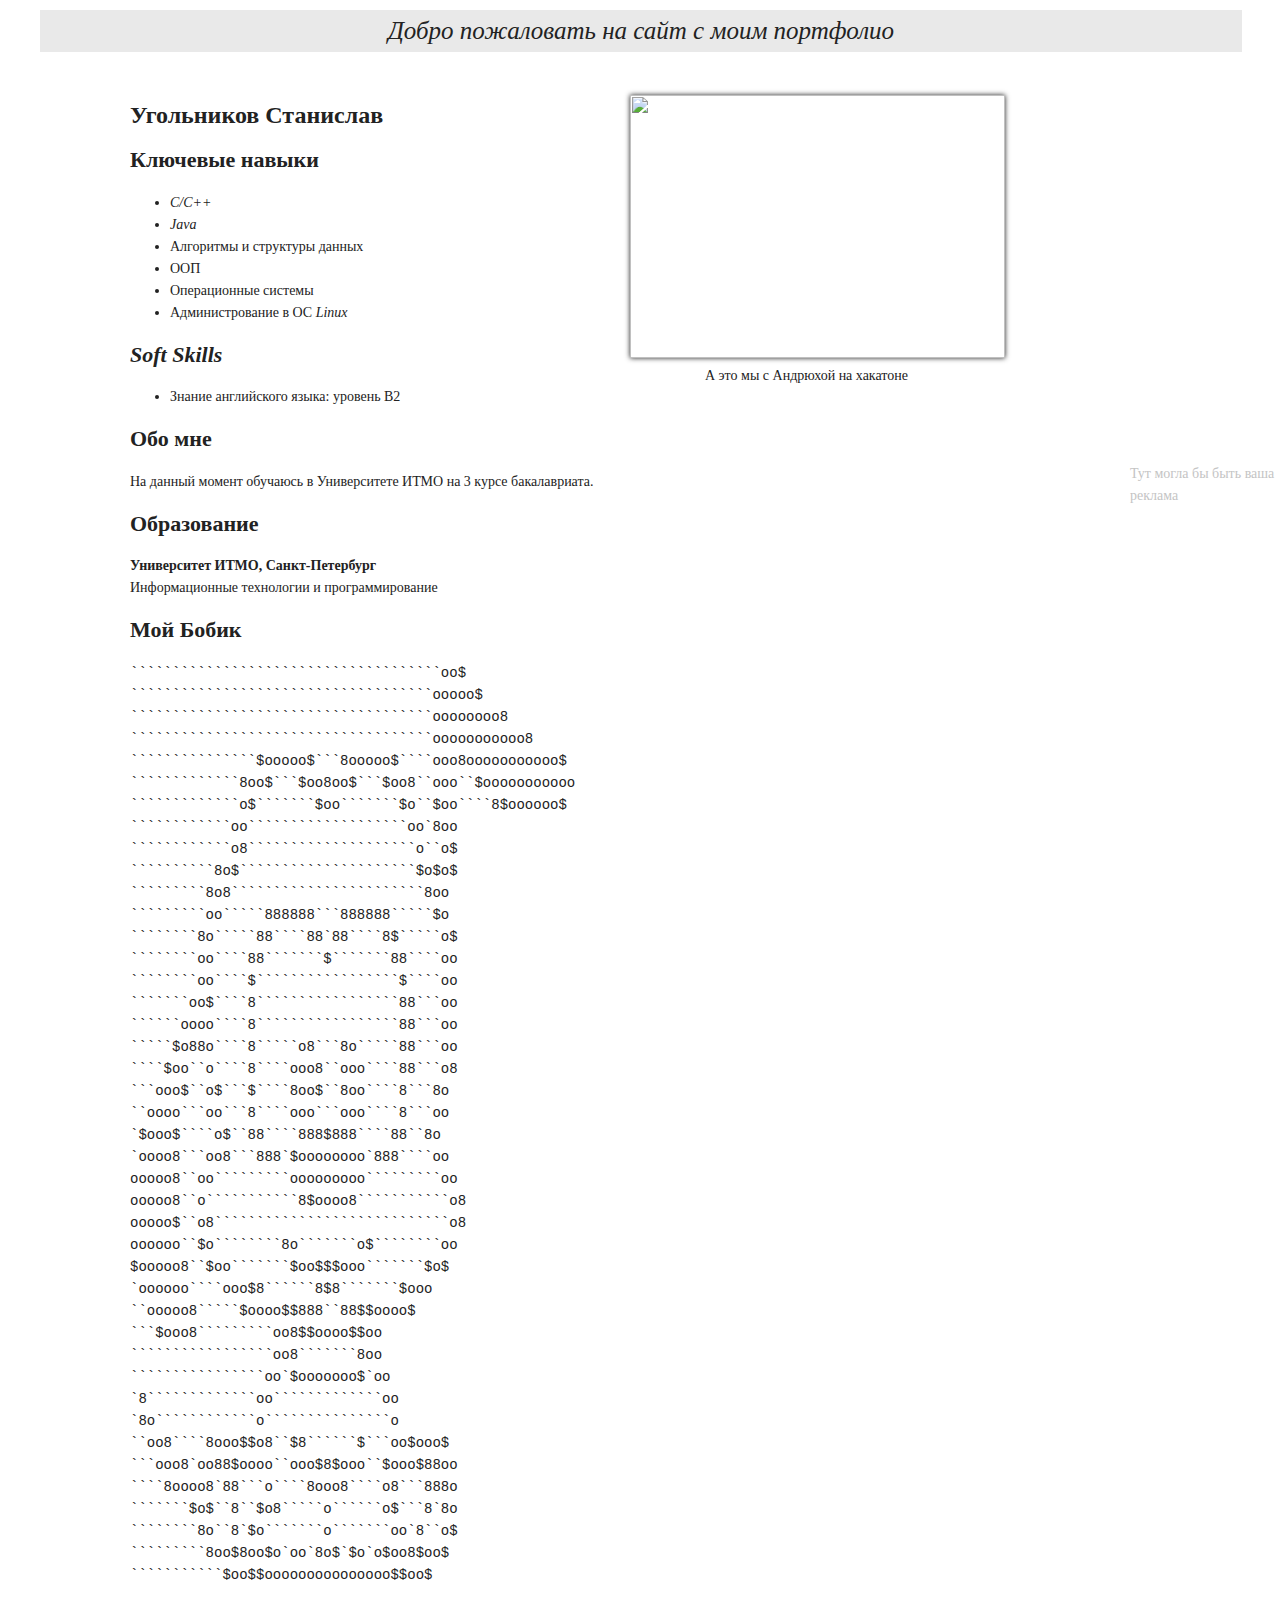
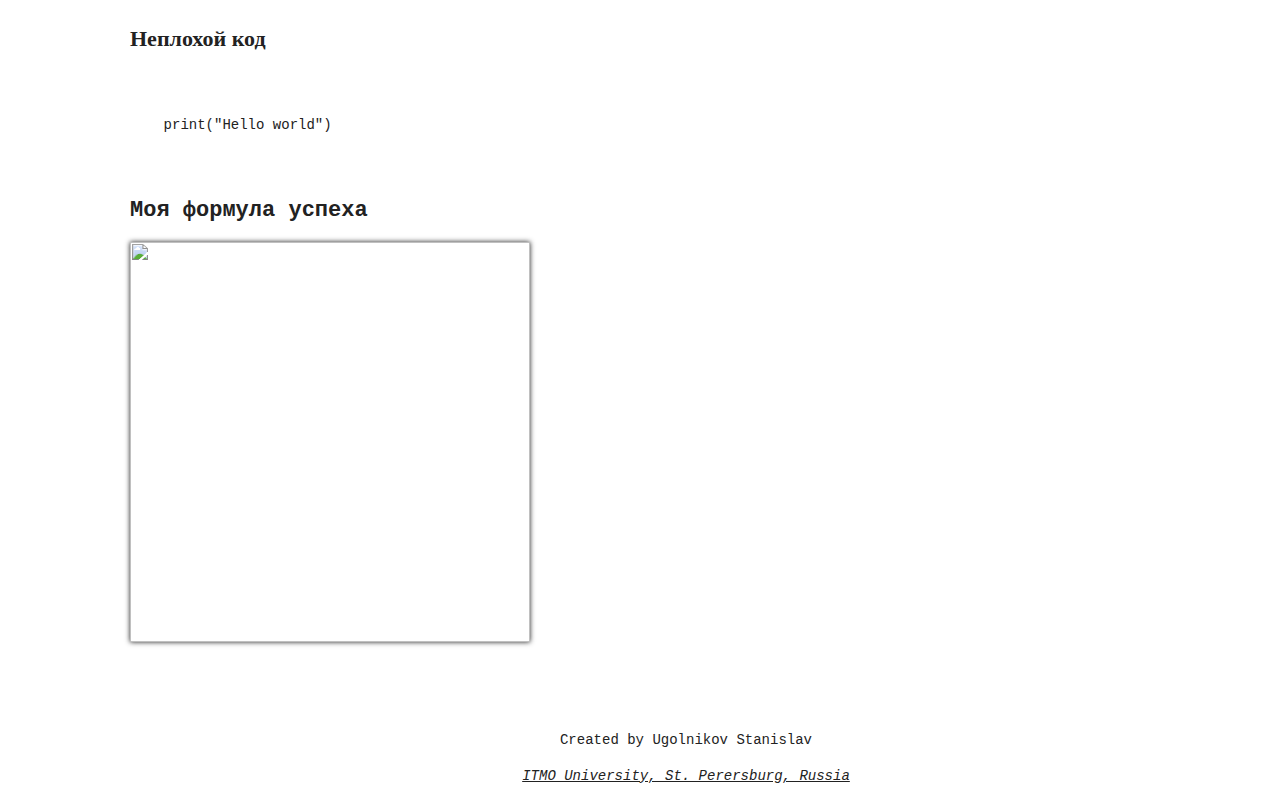
==== index.html @ 5b757eb5 "add text underlinu" ====
<!DOCTYPE html>

<html lang="ru">

<head>
  <meta charset="UTF-8">
  <title>Угольников Станислав</title>
  <link rel="stylesheet" href="./css/outline.css">
</head>

<body>
  <header>
    <i>Добро пожаловать на сайт с моим портфолио</i>
  </header>


  <h1>Угольников Станислав</h1>
  <img class="hackathon_img" src="./img/hackathon.jpg">
  <p>А это мы с Андрюхой на хакатоне</p>
  <h2>Ключевые навыки</h2>
  <ul>
    <li><i>C/C++</i></li>
    <li><i>Java</i></li>
    <li>Алгоритмы и структуры данных</li>
    <li>ООП</li>
    <li>Операционные системы</li>
    <li>Администрование в ОС <i>Linux</i></li>
  </ul>


  <h2><i>Soft Skills</i></h2>
  <ul>
    <li> Знание английского языка: уровень B2</li>
  </ul>

  <h2>Обо мне</h2>
  <p>На данный момент обучаюсь в Университете ИТМО на 3 курсе бакалавриата.</p>

  <h2>Образование</h2>
  <p><b>Университет ИТМО, Санкт-Петербург</b>
    <br>Информационные технологии и программирование
  </p>

  <aside>
    Тут могла бы быть ваша реклама
  </aside>

  <h2>Мой Бобик</h2>
  <pre>
`````````````````````````````````````oo$
````````````````````````````````````ooooo$
````````````````````````````````````oooooooo8
````````````````````````````````````ooooooooooo8
```````````````$ooooo$```8ooooo$````ooo8ooooooooooo$
`````````````8oo$```$oo8oo$```$oo8``ooo``$ooooooooooo
`````````````o$```````$oo```````$o``$oo````8$oooooo$
````````````oo```````````````````oo`8oo
````````````o8````````````````````o``o$
``````````8o$`````````````````````$o$o$
`````````8o8```````````````````````8oo
`````````oo`````888888```888888`````$o
````````8o`````88````88`88````8$`````o$
````````oo````88```````$```````88````oo
````````oo````$`````````````````$````oo
```````oo$````8`````````````````88```oo
``````oooo````8`````````````````88```oo
`````$o88o````8`````o8```8o`````88```oo
````$oo``o````8````ooo8``ooo````88```o8
```ooo$``o$```$````8oo$``8oo````8```8o
``oooo```oo```8````ooo```ooo````8```oo
`$ooo$````o$``88````888$888````88``8o
`oooo8```oo8```888`$oooooooo`888````oo
ooooo8``oo`````````ooooooooo`````````oo
ooooo8``o```````````8$oooo8```````````o8
ooooo$``o8````````````````````````````o8
oooooo``$o````````8o```````o$````````oo
$ooooo8``$oo```````$oo$$$ooo```````$o$
`oooooo````ooo$8``````8$8```````$ooo
``ooooo8`````$oooo$$888``88$$oooo$
```$ooo8`````````oo8$$oooo$$oo
`````````````````oo8```````8oo
````````````````oo`$ooooooo$`oo
`8`````````````oo`````````````oo
`8o````````````o```````````````o
``oo8````8ooo$$o8``$8``````$```oo$ooo$
```ooo8`oo88$oooo``ooo$8$ooo``$ooo$88oo
````8oooo8`88```o````8ooo8````o8```888o
```````$o$``8``$o8`````o``````o$```8`8o
````````8o``8`$o```````o```````oo`8``o$
`````````8oo$8oo$o`oo`8o$`$o`o$oo8$oo$
```````````$oo$$ooooooooooooooo$$oo$
      </pre>

  <h2>Неплохой код</h2>
  <pre><code lang="python">
        <code>
    print("Hello world")
        </code>
      </pre>

  <h2>Моя формула успеха</h2>
  <img class="success_formula_img" src="./img/success.jpeg">

  <footer>
    <p>Created by Ugolnikov Stanislav</p>
    <address>ITMO University, St. Perersburg, Russia</address>
  </footer>
</body>

</html>
---- css/outline.css ----
header {
    background-color: #e9e9e9;
    padding: 10px;    
    text-align: center;
    margin-top: 10px;
    margin-bottom: 50px;
    font-size: 25px;
    margin-left: -90px;
}

body {
    padding: 0 30px;
    margin-left: 100px;
    font-size: 14px;
    line-height: 22px;
    font-family: "Georgia", serif;
    color: #222222;
}

h1 {
    font-size: 24px;
    line-height: normal;
}

h2 {
    font-size: 22px;
    line-height: normal;
}

h3 {
    font-size: 17px;
    line-height: normal;
}

aside {
    margin-top: -150px;
    margin-left: 1000px;
    color: #c4c4c4;
    position: absolute;
}

.hackathon_img {
    width: 375px;
    height: 263px;
    margin-top: -50px;
    margin-left: 500px;
    position: absolute;
    box-shadow: 0 0 5px;
}

.hackathon_img + p {
    margin-top: 220px;
    margin-left: 575px;
    position: absolute;
}

.success_formula_img {
    width: 400px;
    height: 400px;
    box-shadow: 0 0 5px;
}

footer {
    margin-top: 80px;
    text-align: center;
}

address {
    text-decoration: underline
}
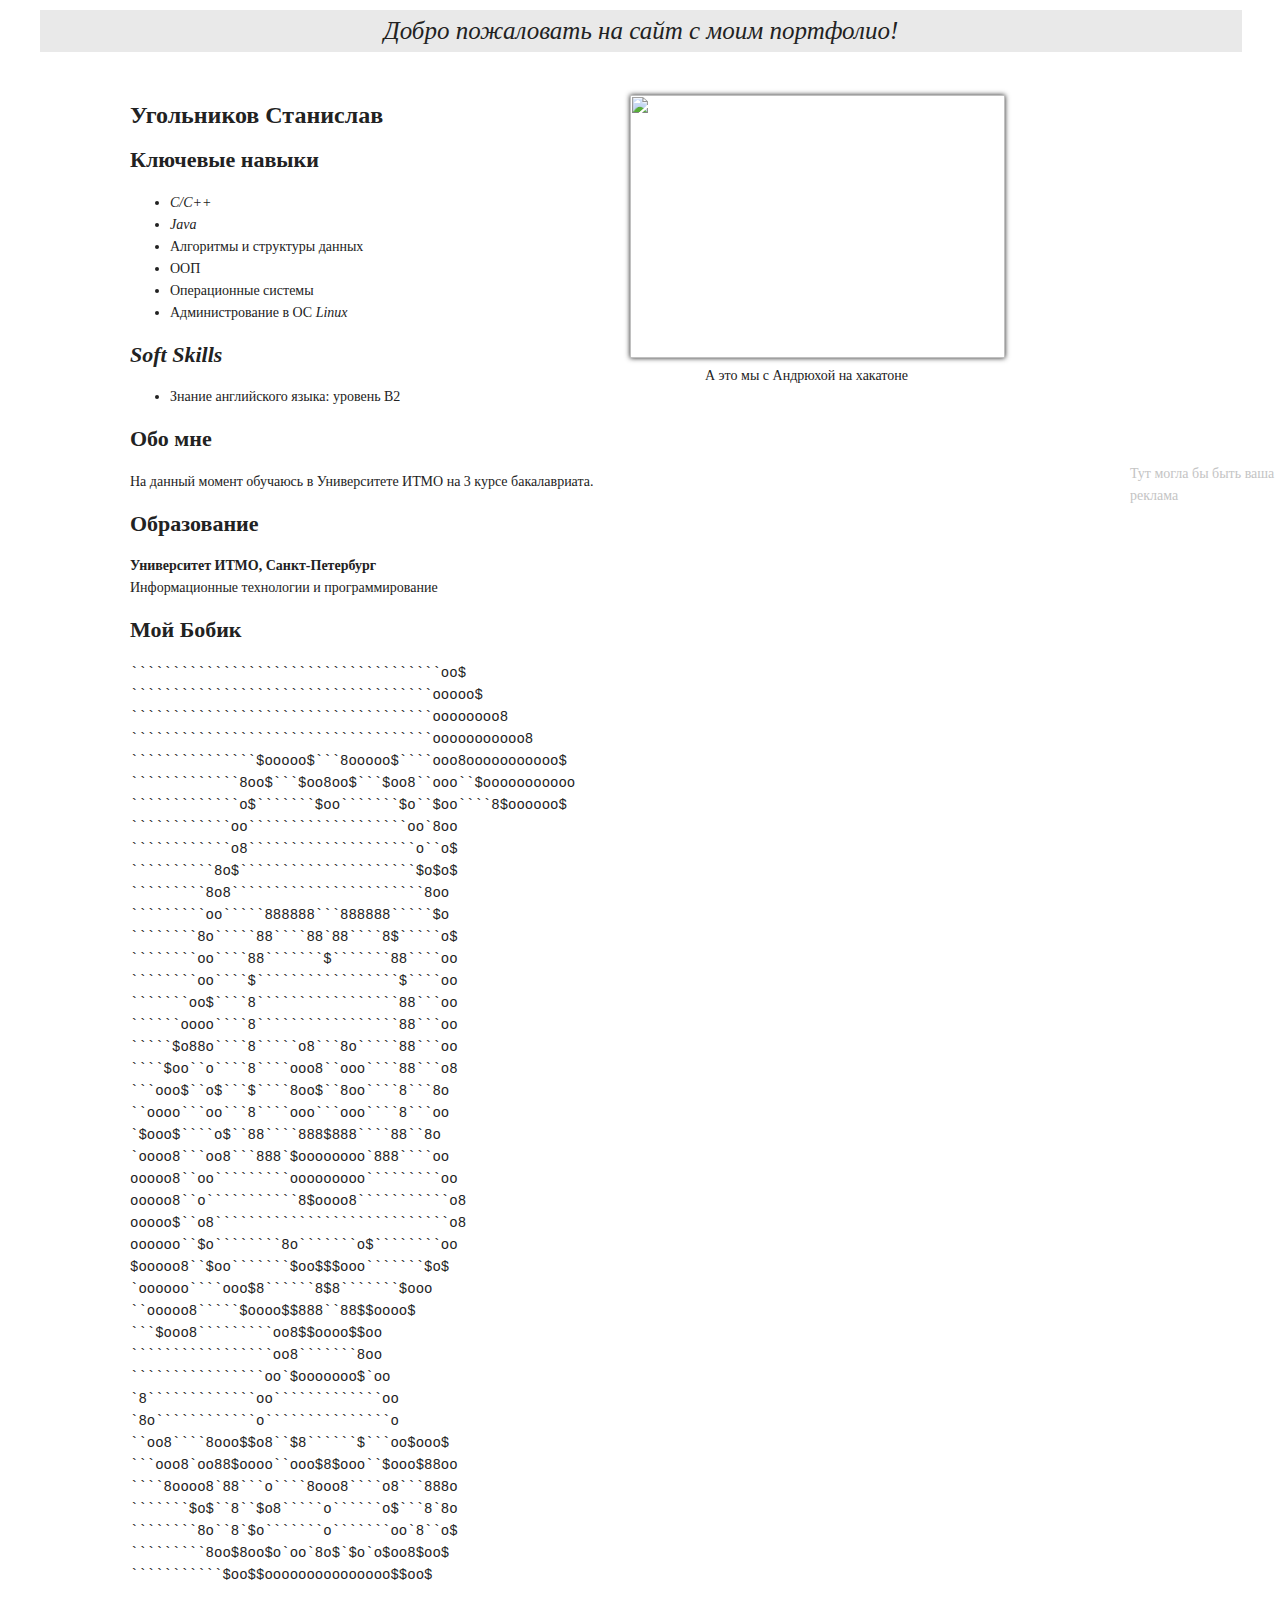
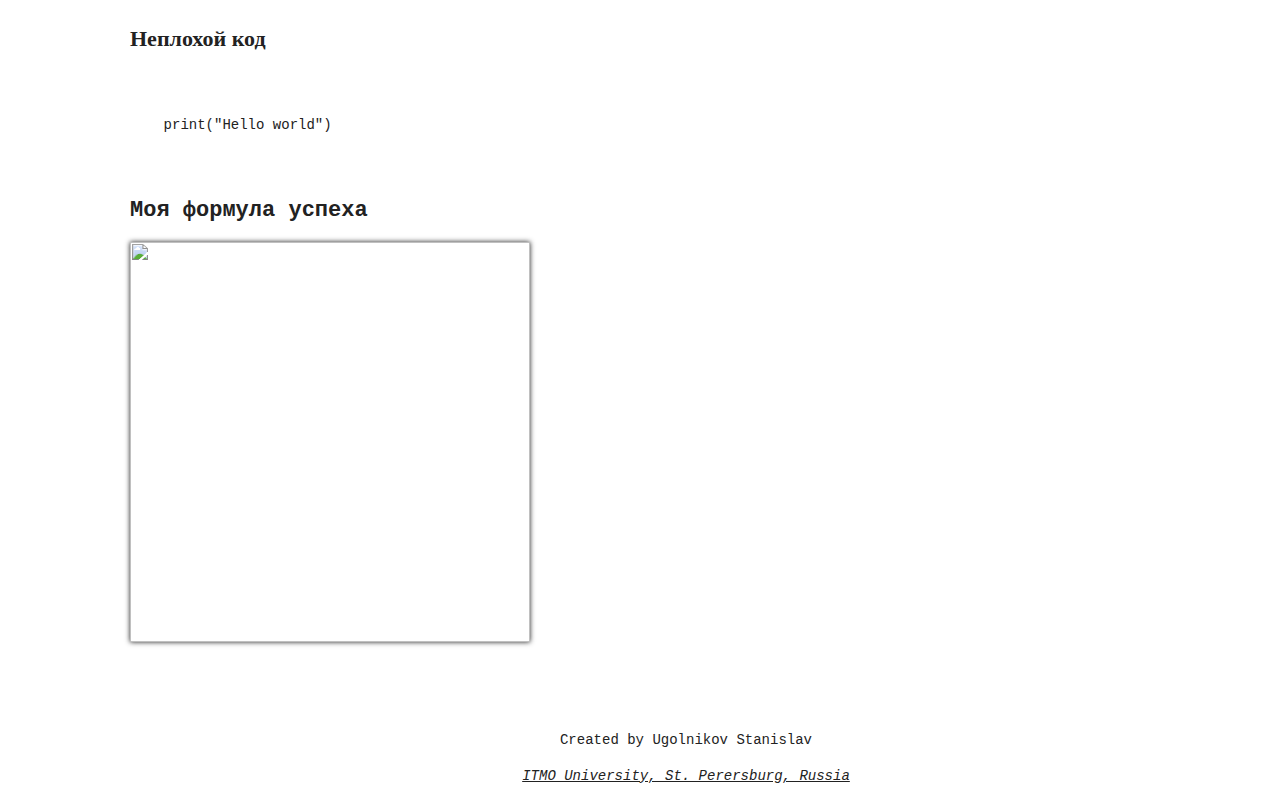
==== commit a8481757: "refactoring" ====
--- a/index.html
+++ b/index.html
@@ -10,7 +10,7 @@
 
 <body>
   <header>
-    <i>Добро пожаловать на сайт с моим портфолио</i>
+    <i>Добро пожаловать на сайт с моим портфолио!</i>
   </header>
 
 
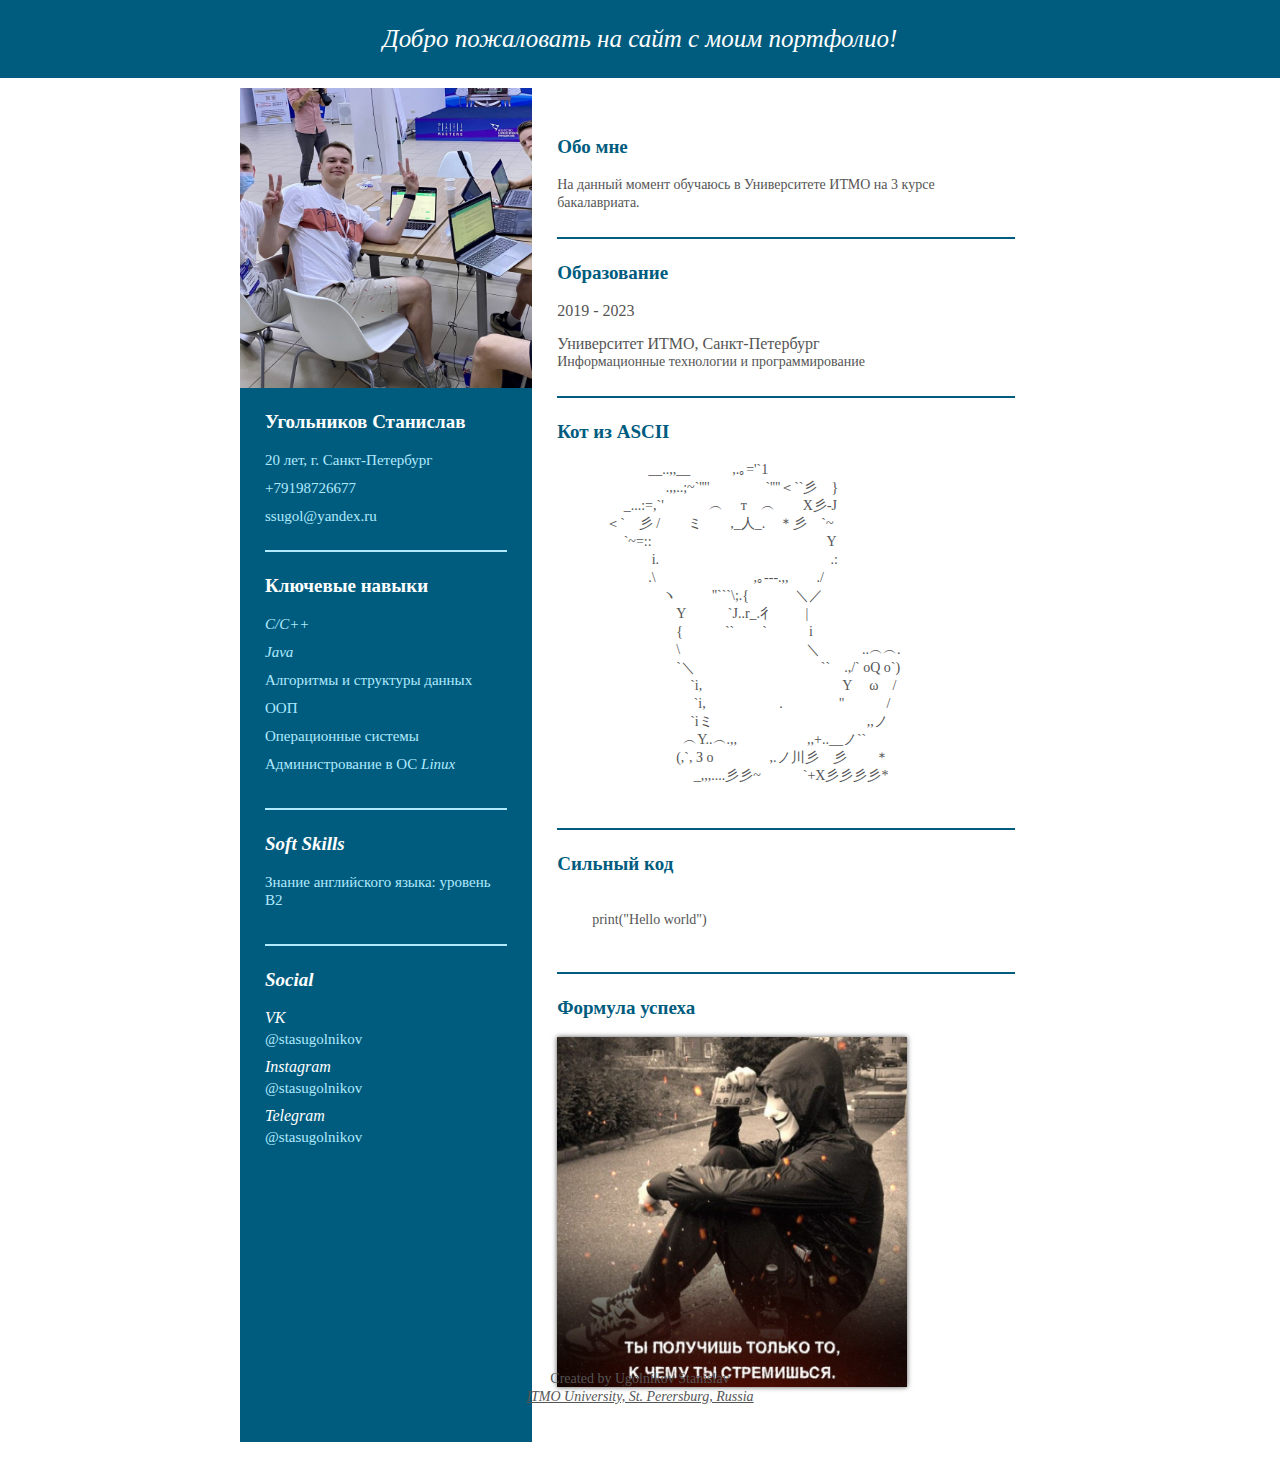
==== commit 3271e4c7: "big update" ====
--- a/index.html
+++ b/index.html
@@ -1,5 +1,4 @@
 <!DOCTYPE html>
-
 <html lang="ru">
 
 <head>
@@ -12,99 +11,189 @@
   <header>
     <i>Добро пожаловать на сайт с моим портфолио!</i>
   </header>
+  <div class="resume">
+    <div class="resume_left">
 
+      <div class="resume_profile">
+        <img src="./img/profile.jpeg">
+      </div>
 
-  <h1>Угольников Станислав</h1>
-  <img class="hackathon_img" src="./img/hackathon.jpg">
-  <p>А это мы с Андрюхой на хакатоне</p>
-  <h2>Ключевые навыки</h2>
-  <ul>
-    <li><i>C/C++</i></li>
-    <li><i>Java</i></li>
-    <li>Алгоритмы и структуры данных</li>
-    <li>ООП</li>
-    <li>Операционные системы</li>
-    <li>Администрование в ОС <i>Linux</i></li>
-  </ul>
+      <div class="resume_content">
+        <div class="resume_item_left resume_info">
+          <div class="title">
+            <p class="bold">Угольников Станислав</p>
+          </div>
+          <ul>
+            <li>
+              <div class="data">
+                20 лет, г. Санкт-Петербург
+              </div>
+            </li>
+            <li>
+              <div class="data">
+                +79198726677
+              </div>
+            </li>
+            <li>
+              <div class="data">
+                ssugol@yandex.ru
+              </div>
+            </li>
+          </ul>
+        </div>
 
+        <div class="resume_item_left resume_skills">
+          <div class="title">
+            <p class="bold">Ключевые навыки</p>
+          </div>
+          <ul>
+            <li>
+              <div class="skill_name">
+                <i> C/C++</i>
+              </div>
+            </li>
+            <li>
+              <div class="skill_name">
+                <i>Java</i>
+              </div>
+            </li>
+            <li>
+              <div class="skill_name">
+                Алгоритмы и структуры данных
+              </div>
+            </li>
+            <li>
+              <div class="skill_name">
+                ООП
+              </div>
+            </li>
+            <li>
+              <div class="skill_name">
+                Операционные системы
+              </div>
+            </li>
+            <li>
+              <div class="skill_name">
+                Администрование в ОС <i>Linux</i>
+              </div>
+            </li>
+          </ul>
+        </div>
 
-  <h2><i>Soft Skills</i></h2>
-  <ul>
-    <li> Знание английского языка: уровень B2</li>
-  </ul>
+        <div class="resume_item_left resume_skills">
+          <div class="title">
+            <p class="bold"><i>Soft Skills</i></p>
+          </div>
+          <ul>
+            <li>
+              <div class="skill_name">
+                Знание английского языка: уровень B2
+              </div>
+            </li>
+          </ul>
+        </div>
 
-  <h2>Обо мне</h2>
-  <p>На данный момент обучаюсь в Университете ИТМО на 3 курсе бакалавриата.</p>
+        <div class="resume_item_left resume_social">
+          <div class="title">
+            <p class="bold"><i>Social</i></p>
+          </div>
+          <ul>
+            <li>
+              <div class="data">
+                <p class="semi-bold"><i>VK</i></p>
+                <p>@stasugolnikov</p>
+              </div>
+            </li>
+            <li>
+              <div class="data">
+                <p class="semi-bold"><i>Instagram</i></p>
+                <p>@stasugolnikov</p>
+              </div>
+            </li>
+            <li>
+              <div class="data">
+                <p class="semi-bold"><i>Telegram</i></p>
+                <p>@stasugolnikov</p>
+              </div>
+            </li>
+          </ul>
+        </div>
+      </div>
+    </div>
 
-  <h2>Образование</h2>
-  <p><b>Университет ИТМО, Санкт-Петербург</b>
-    <br>Информационные технологии и программирование
-  </p>
+    <div class="resume_right">
 
-  <aside>
-    Тут могла бы быть ваша реклама
-  </aside>
+      <div class="resume_item_right resume_about">
+        <div class="title">
+          <p class="bold">Обо мне</p>
+        </div>
+        <p>На данный момент обучаюсь в Университете ИТМО на 3 курсе бакалавриата.</p>
+      </div>
 
-  <h2>Мой Бобик</h2>
-  <pre>
-`````````````````````````````````````oo$
-````````````````````````````````````ooooo$
-````````````````````````````````````oooooooo8
-````````````````````````````````````ooooooooooo8
-```````````````$ooooo$```8ooooo$````ooo8ooooooooooo$
-`````````````8oo$```$oo8oo$```$oo8``ooo``$ooooooooooo
-`````````````o$```````$oo```````$o``$oo````8$oooooo$
-````````````oo```````````````````oo`8oo
-````````````o8````````````````````o``o$
-``````````8o$`````````````````````$o$o$
-`````````8o8```````````````````````8oo
-`````````oo`````888888```888888`````$o
-````````8o`````88````88`88````8$`````o$
-````````oo````88```````$```````88````oo
-````````oo````$`````````````````$````oo
-```````oo$````8`````````````````88```oo
-``````oooo````8`````````````````88```oo
-`````$o88o````8`````o8```8o`````88```oo
-````$oo``o````8````ooo8``ooo````88```o8
-```ooo$``o$```$````8oo$``8oo````8```8o
-``oooo```oo```8````ooo```ooo````8```oo
-`$ooo$````o$``88````888$888````88``8o
-`oooo8```oo8```888`$oooooooo`888````oo
-ooooo8``oo`````````ooooooooo`````````oo
-ooooo8``o```````````8$oooo8```````````o8
-ooooo$``o8````````````````````````````o8
-oooooo``$o````````8o```````o$````````oo
-$ooooo8``$oo```````$oo$$$ooo```````$o$
-`oooooo````ooo$8``````8$8```````$ooo
-``ooooo8`````$oooo$$888``88$$oooo$
-```$ooo8`````````oo8$$oooo$$oo
-`````````````````oo8```````8oo
-````````````````oo`$ooooooo$`oo
-`8`````````````oo`````````````oo
-`8o````````````o```````````````o
-``oo8````8ooo$$o8``$8``````$```oo$ooo$
-```ooo8`oo88$oooo``ooo$8$ooo``$ooo$88oo
-````8oooo8`88```o````8ooo8````o8```888o
-```````$o$``8``$o8`````o``````o$```8`8o
-````````8o``8`$o```````o```````oo`8``o$
-`````````8oo$8oo$o`oo`8o$`$o`o$oo8$oo$
-```````````$oo$$ooooooooooooooo$$oo$
-      </pre>
+      <div class="resume_item_right resume_work">
+        <div class="title">
+          <p class="bold">Образование</p>
+        </div>
+        <ul>
+          <li>
+            <div class="date">2019 - 2023</div>
+            <div class="info">
+              <p class="semi-bold">Университет ИТМО, Санкт-Петербург</p>
+              <p>Информационные технологии и программирование</p>
+            </div>
+          </li>
+        </ul>
+      </div>
 
-  <h2>Неплохой код</h2>
-  <pre><code lang="python">
-        <code>
-    print("Hello world")
-        </code>
-      </pre>
+      <div class="resume_item_right resume_animal">
+        <div class="title">
+          <p class="bold">Кот из ASCII</p>
+        </div>
+        <pre>
+                          __..,,__　　　,.｡='`1
+              　　　　 .,,..;~`''''　　　　`''''＜``彡　}
+              　 _...:=,`'　　 　︵　 т　︵　　X彡-J
+              ＜`　彡 /　　ミ　　,_人_.　＊彡　`~
+              　 `~=::　　　 　　　　　　 　　　Y
+              　　 　i.　　　　　　　　　　　　 .:
+              　　　.\　　　　　　　,｡---.,,　　./
+              　　　　ヽ　／ﾞ''```\;.{　　　 ＼／
+              　　　　　Y　　　`J..r_.彳　 　|
+              　　　　　{　　　``　　`　　　i
+              　　　　　\　　　　　　　　　＼　　　..︵︵.
+              　　　　　`＼　　　　　　　　　``ゞ.,/` oQ o`)
+              　　　　　　`i,　　　　　　　　　　Y　 ω　/
+              　　　　 　　`i,　　　 　　.　　　　"　　　/
+              　　　　　　`iミ　　　　　　　　　　　,,ノ
+              　　　　 　 ︵Y..︵.,,　　　　　,,+..__ノ``
+              　　　　　(,`, З о　　　　,.ノ川彡ゞ彡　　＊
+              　　　　　 ゞ_,,,....彡彡~　　　`+Х彡彡彡彡*
+          </pre>
+      </div>
 
-  <h2>Моя формула успеха</h2>
-  <img class="success_formula_img" src="./img/success.jpeg">
+      <div class="resume_item_right resume_code">
+        <div class="title">
+          <p class="bold">Cильный код</p>
+        </div>
+        <pre><code lang="python">
+          <code>print("Hello world")</code>
+        </pre>
+      </div>
 
-  <footer>
-    <p>Created by Ugolnikov Stanislav</p>
-    <address>ITMO University, St. Perersburg, Russia</address>
-  </footer>
+      <div class="resume_item_right resume_success_formula">
+        <div class="title">
+          <p class="bold">Формула успеха</p>
+        </div>
+        <div class="success_formula">
+          <img src="./img/success.jpeg">
+        </div>
+      </div>
+    </div>
+    
+    <footer>
+      <p>Created by Ugolnikov Stanislav</p>
+      <address>ITMO University, St. Perersburg, Russia</address>
+    </footer>
 </body>
 
 </html>--- a/css/outline.css
+++ b/css/outline.css
@@ -1,68 +1,194 @@
-header {
-    background-color: #e9e9e9;
-    padding: 10px;    
-    text-align: center;
-    margin-top: 10px;
-    margin-bottom: 50px;
-    font-size: 25px;
-    margin-left: -90px;
+* {
+  margin: 0;
+  padding: 0;
+  box-sizing: border-box;
+  list-style: none;
+  font-family: "Georgia";
 }
 
 body {
-    padding: 0 30px;
-    margin-left: 100px;
-    font-size: 14px;
-    line-height: 22px;
-    font-family: "Georgia", serif;
-    color: #222222;
+  background: rgb(255, 255, 255);
+  font-size: 14px;
+  line-height: 18px;
+  color: #555555;
 }
 
-h1 {
-    font-size: 24px;
-    line-height: normal;
+header {
+    background-color: #005c7e;
+    padding: 30px;    
+    text-align: center;
+    font-size: 25px;
+    color: white;
 }
 
-h2 {
-    font-size: 22px;
-    line-height: normal;
+.bold {
+  font-weight: 700;
+  font-size: 19px;
 }
 
-h3 {
-    font-size: 17px;
-    line-height: normal;
+.semi-bold {
+  font-weight: 500;
+  font-size: 16px;
 }
 
-aside {
-    margin-top: -150px;
-    margin-left: 1000px;
-    color: #c4c4c4;
-    position: absolute;
+.resume {
+  width: 800px;
+  height: auto;
+  display: flex;
+  margin: 10px auto;
+  margin-bottom: 40px;
 }
 
-.hackathon_img {
-    width: 375px;
-    height: 263px;
-    margin-top: -50px;
-    margin-left: 500px;
-    position: absolute;
-    box-shadow: 0 0 5px;
+.resume .resume_left {
+  width: 300px;
+  background: #005c7e;
 }
 
-.hackathon_img + p {
-    margin-top: 220px;
-    margin-left: 575px;
-    position: absolute;
+.resume .resume_left .resume_profile {
+  width: 100%;
+  height: 300px;
 }
 
-.success_formula_img {
-    width: 400px;
-    height: 400px;
+.resume .resume_left .resume_profile img {
+  width: 100%;
+  height: 100%;
+}
+
+.resume .resume_left .resume_content {
+  padding: 0 25px;
+}
+
+.resume .title {
+  margin-bottom: 20px;
+}
+
+.resume .resume_left .bold {
+  color: #fff;
+}
+
+.resume .resume_left .regular {
+  color: #b1eaff;
+}
+
+.resume .resume_item_left {
+  padding: 25px 0;
+  border-bottom: 2px solid #b1eaff;
+}
+
+.resume .resume_item_right {
+    padding: 25px 0;
+    border-bottom: 2px solid #005c7e;
+  }
+
+.resume .resume_left .resume_item_left:last-child {
+  border-bottom: 0px;
+}
+
+.resume .resume_right .resume_item_right:last-child {
+    border-bottom: 0px;
+  }
+
+.resume .resume_left ul li {
+  display: flex;
+  margin-bottom: 10px;
+  align-items: center;
+}
+
+.resume .resume_left ul li:last-child {
+  margin-bottom: 0;
+}
+
+
+.resume .resume_left ul li .data {
+  color: #b1eaff;
+  font-size: 15px;
+}
+
+.resume .resume_left .resume_skills ul li {
+  display: flex;
+  margin-bottom: 10px;
+  color: #b1eaff;
+  justify-content: space-between;
+  align-items: center;
+}
+
+.resume .resume_left .resume_skills ul li .skill_name {
+  width: 100%;
+  font-size: 15px;
+}
+
+.resume .resume_left .resume_skills ul li .skill_progress {
+  width: 60%;
+  margin: 0 5px;
+  height: 5px;
+  background: #005c7e;
+  position: relative;
+}
+
+.resume .resume_left .resume_skills ul li .skill_per {
+  width: 15%;
+}
+
+.resume .resume_left .resume_skills ul li .skill_progress span {
+  position: absolute;
+  top: 0;
+  left: 0;
+  height: 100%;
+  background: #fff;
+}
+
+.resume .resume_left .resume_social .semi-bold {
+  color: #fff;
+  margin-bottom: 3px;
+}
+
+.resume .resume_right {
+  width: 520px;
+  background: #fff;
+  padding: 25px;
+}
+
+.resume .resume_right .bold {
+  color: #005c7e;
+}
+
+.resume .resume_right ul li {
+  position: relative;
+}
+
+.resume .resume_right ul li .date {
+  font-size: 16px;
+  font-weight: 500;
+  margin-bottom: 15px;
+}
+
+.resume .resume_right ul li .info {
+  margin-bottom: 20px;
+}
+
+.resume .resume_right ul li:last-child .info {
+  margin-bottom: 0;
+}
+
+
+.resume .resume_right .resume_hobby ul li i {
+  font-size: 30px;
+}
+
+.resume .resume_right .resume_success_formula img {
+    width: 350px;
+    height: 350px;
     box-shadow: 0 0 5px;
 }
 
 footer {
-    margin-top: 80px;
+    margin-bottom: -550px;
     text-align: center;
+    position: absolute;
+	left: 0;
+	bottom: 0;
+	width: 100%;
+	height: 80px;
 }
 
 address {
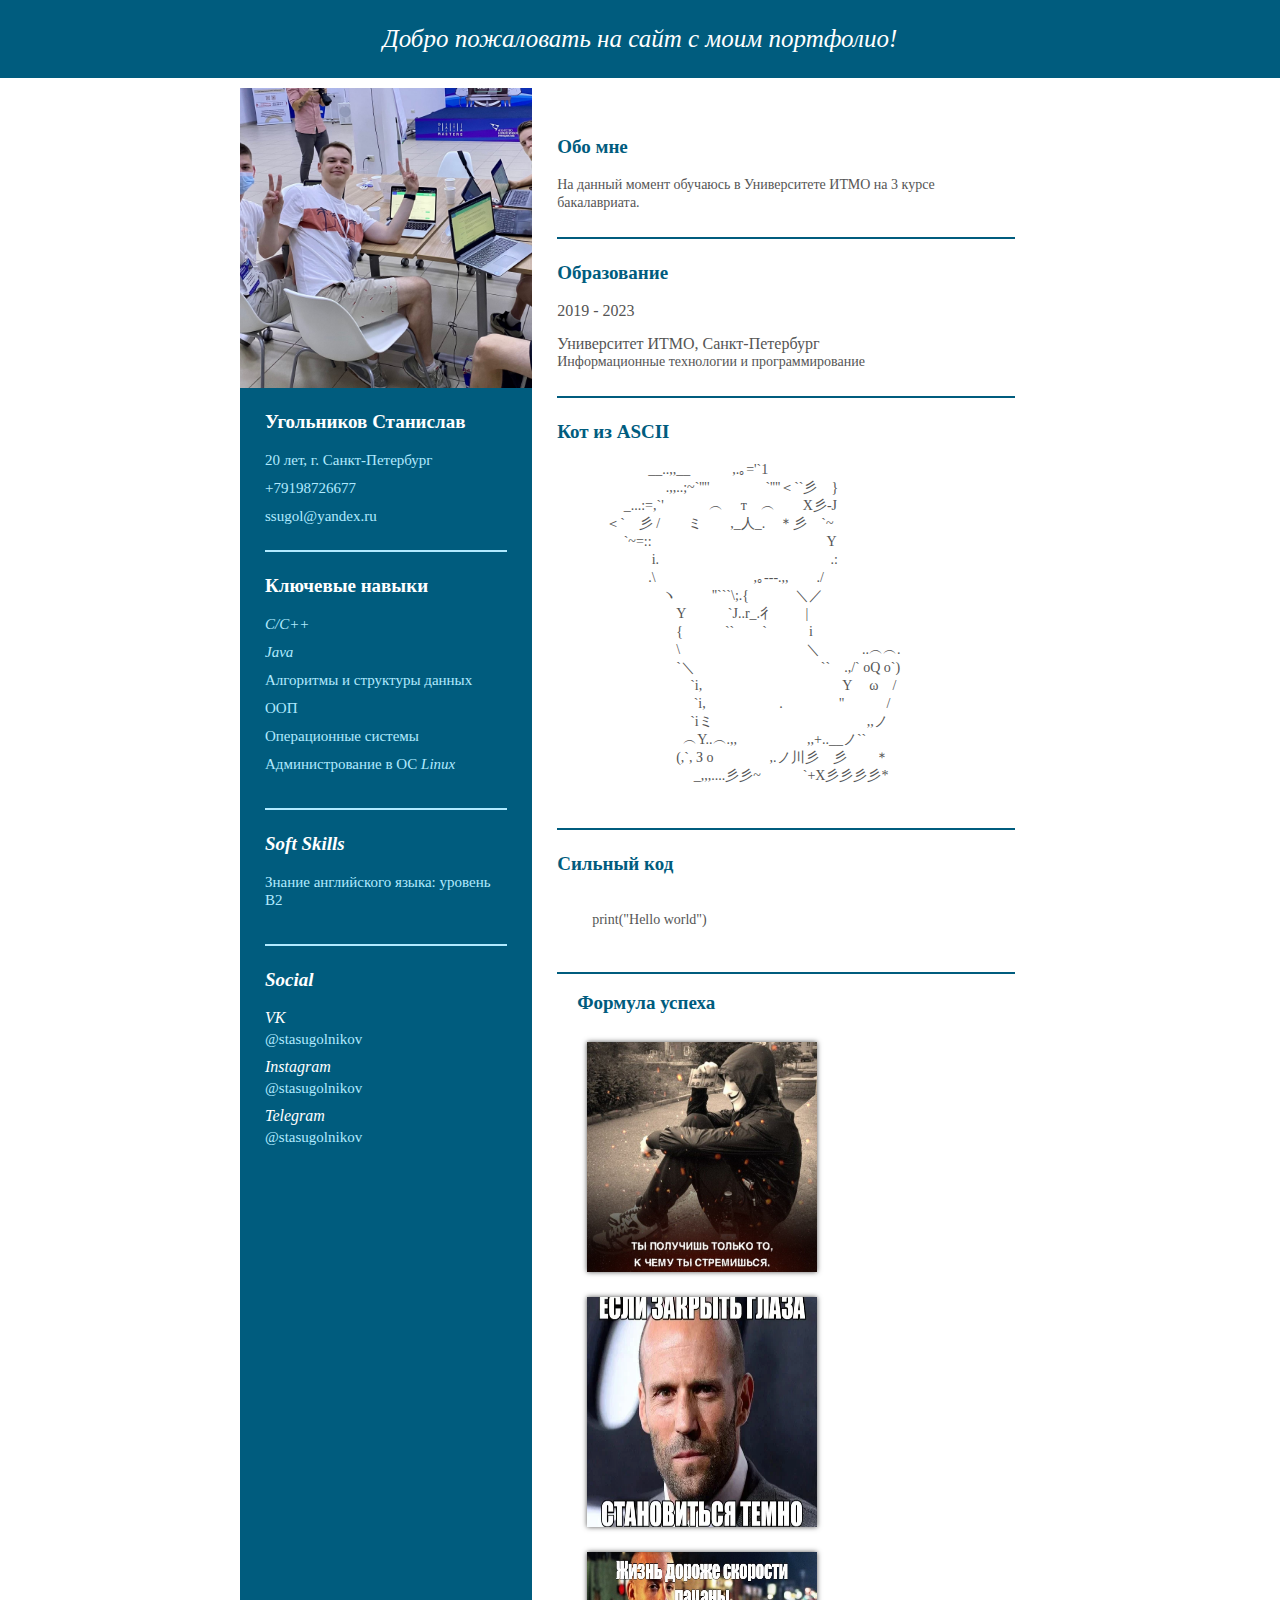
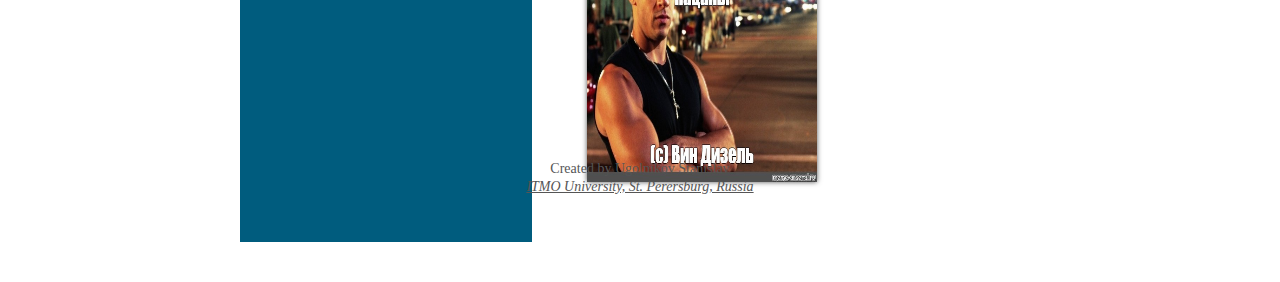
==== commit 5cbda748: "refactoring" ====
--- a/index.html
+++ b/index.html
@@ -49,7 +49,7 @@
           <ul>
             <li>
               <div class="skill_name">
-                <i> C/C++</i>
+                <i>C/C++</i>
               </div>
             </li>
             <li>
@@ -187,6 +187,12 @@
         <div class="success_formula">
           <img src="./img/success.jpeg">
         </div>
+        <div class="success_formula">
+          <img src="./img/statham.webp">
+        </div>
+        <div class="success_formula">
+          <img src="./img/vindiesel.jpeg">
+        </div>
       </div>
     </div>
     
--- a/css/outline.css
+++ b/css/outline.css
@@ -89,7 +89,6 @@
   }
 
 .resume .resume_left ul li {
-  display: flex;
   margin-bottom: 10px;
   align-items: center;
 }
@@ -105,7 +104,6 @@
 }
 
 .resume .resume_left .resume_skills ul li {
-  display: flex;
   margin-bottom: 10px;
   color: #b1eaff;
   justify-content: space-between;
@@ -129,13 +127,6 @@
   width: 15%;
 }
 
-.resume .resume_left .resume_skills ul li .skill_progress span {
-  position: absolute;
-  top: 0;
-  left: 0;
-  height: 100%;
-  background: #fff;
-}
 
 .resume .resume_left .resume_social .semi-bold {
   color: #fff;
@@ -170,21 +161,26 @@
   margin-bottom: 0;
 }
 
-
-.resume .resume_right .resume_hobby ul li i {
-  font-size: 30px;
-}
-
 .resume .resume_right .resume_success_formula img {
-    width: 350px;
-    height: 350px;
+    width: 230px;
+    height: 230px;
     box-shadow: 0 0 5px;
 }
 
+.resume .resume_right .resume_success_formula {
+  padding: 20px;
+  display: block;
+}
+
+.resume .resume_right .resume_success_formula .success_formula {
+  padding: 10px;
+}
+
 footer {
-    margin-bottom: -550px;
-    text-align: center;
-    position: absolute;
+  margin-bottom: -920px;
+  text-align: center;
+  position: absolute;
+  padding: 20px;
 	left: 0;
 	bottom: 0;
 	width: 100%;
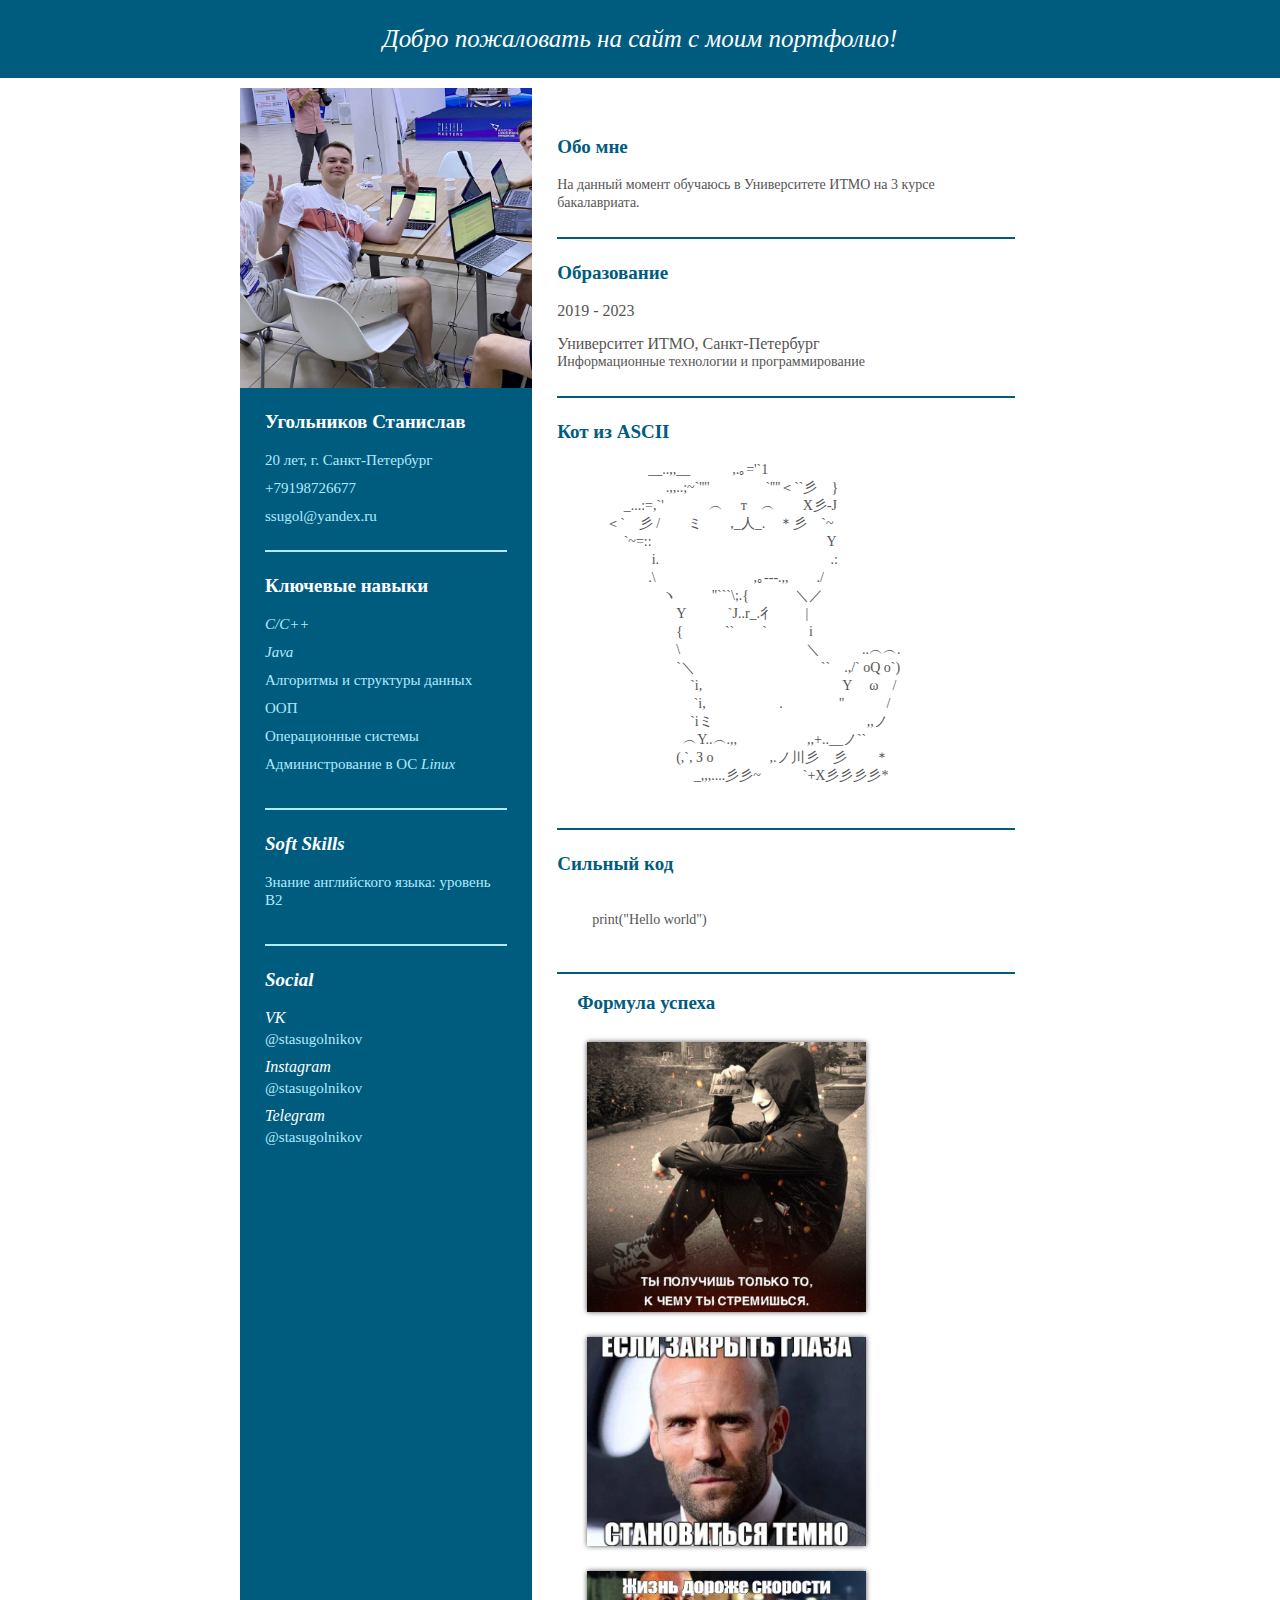
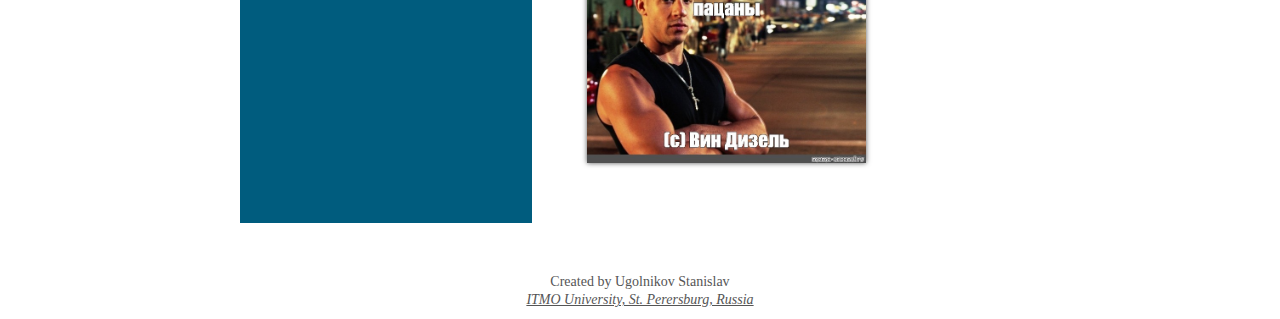
==== commit 0da1ed04: "refactoring" ====
--- a/index.html
+++ b/index.html
@@ -195,11 +195,12 @@
         </div>
       </div>
     </div>
-    
-    <footer>
-      <p>Created by Ugolnikov Stanislav</p>
-      <address>ITMO University, St. Perersburg, Russia</address>
-    </footer>
+  </div>
+  
+  <footer>
+    <p>Created by Ugolnikov Stanislav</p>
+    <address>ITMO University, St. Perersburg, Russia</address>
+  </footer>
 </body>
 
 </html>--- a/css/outline.css
+++ b/css/outline.css
@@ -162,8 +162,8 @@
 }
 
 .resume .resume_right .resume_success_formula img {
-    width: 230px;
-    height: 230px;
+    width: 70%;
+    height: 70%;
     box-shadow: 0 0 5px;
 }
 
@@ -177,14 +177,8 @@
 }
 
 footer {
-  margin-bottom: -920px;
   text-align: center;
-  position: absolute;
-  padding: 20px;
-	left: 0;
-	bottom: 0;
-	width: 100%;
-	height: 80px;
+  padding: 10px;
 }
 
 address {
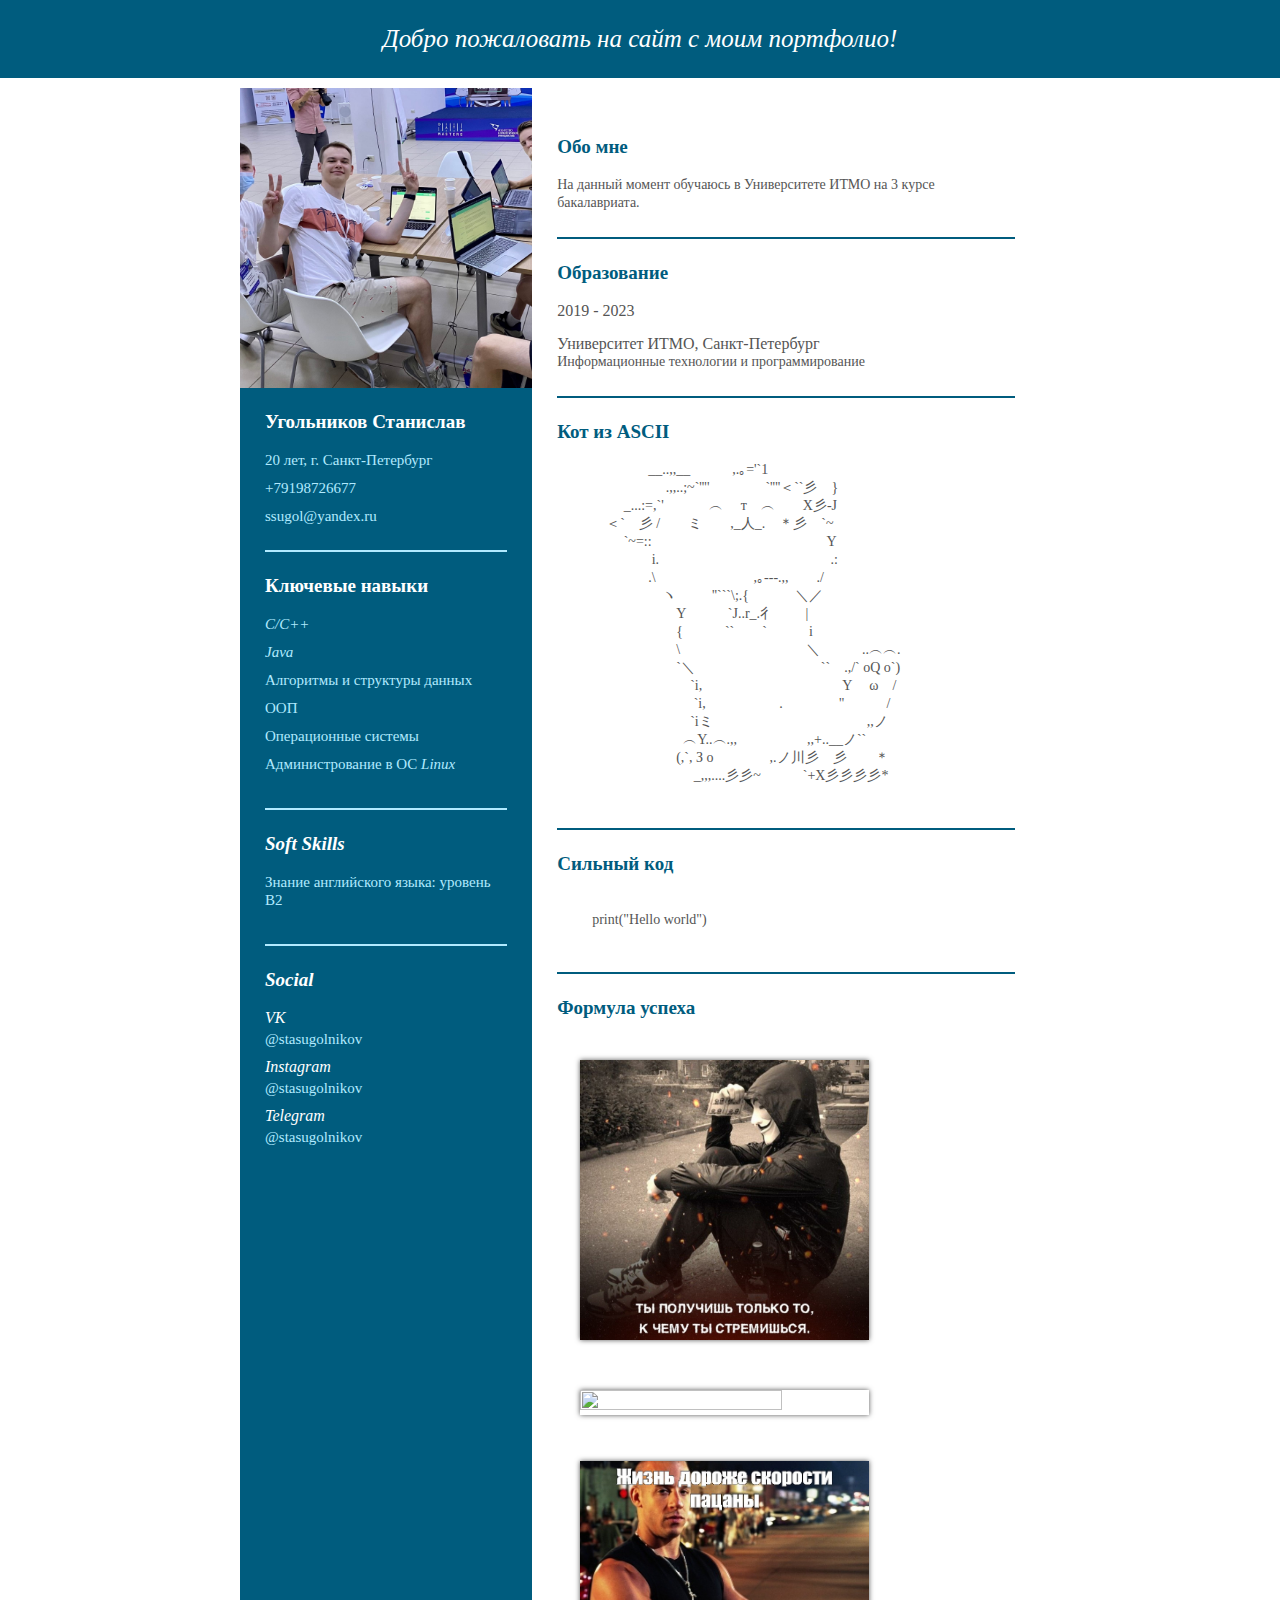
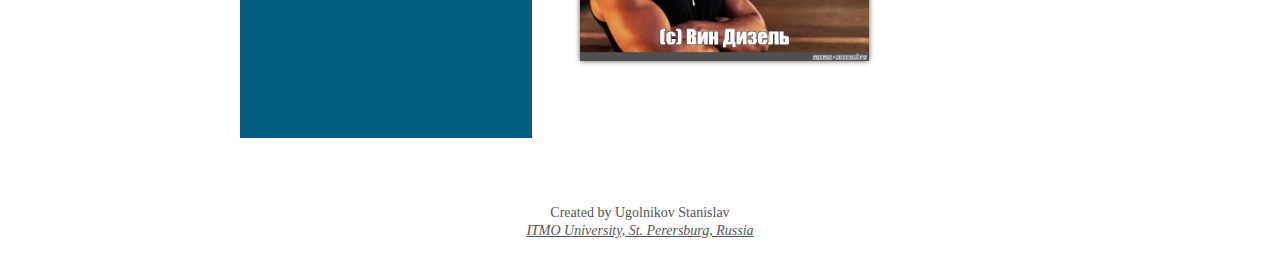
==== commit 89001a40: "refactoring" ====
--- a/index.html
+++ b/index.html
@@ -188,7 +188,7 @@
           <img src="./img/success.jpeg">
         </div>
         <div class="success_formula">
-          <img src="./img/statham.webp">
+          <img src="./img/statham.jpg">
         </div>
         <div class="success_formula">
           <img src="./img/vindiesel.jpeg">
@@ -196,7 +196,7 @@
       </div>
     </div>
   </div>
-  
+
   <footer>
     <p>Created by Ugolnikov Stanislav</p>
     <address>ITMO University, St. Perersburg, Russia</address>
--- a/css/outline.css
+++ b/css/outline.css
@@ -168,19 +168,18 @@
 }
 
 .resume .resume_right .resume_success_formula {
-  padding: 20px;
   display: block;
 }
 
 .resume .resume_right .resume_success_formula .success_formula {
-  padding: 10px;
+  padding: 5%;
 }
 
 footer {
   text-align: center;
-  padding: 10px;
+  padding: 2%;
 }
 
 address {
-    text-decoration: underline
+  text-decoration: underline
 }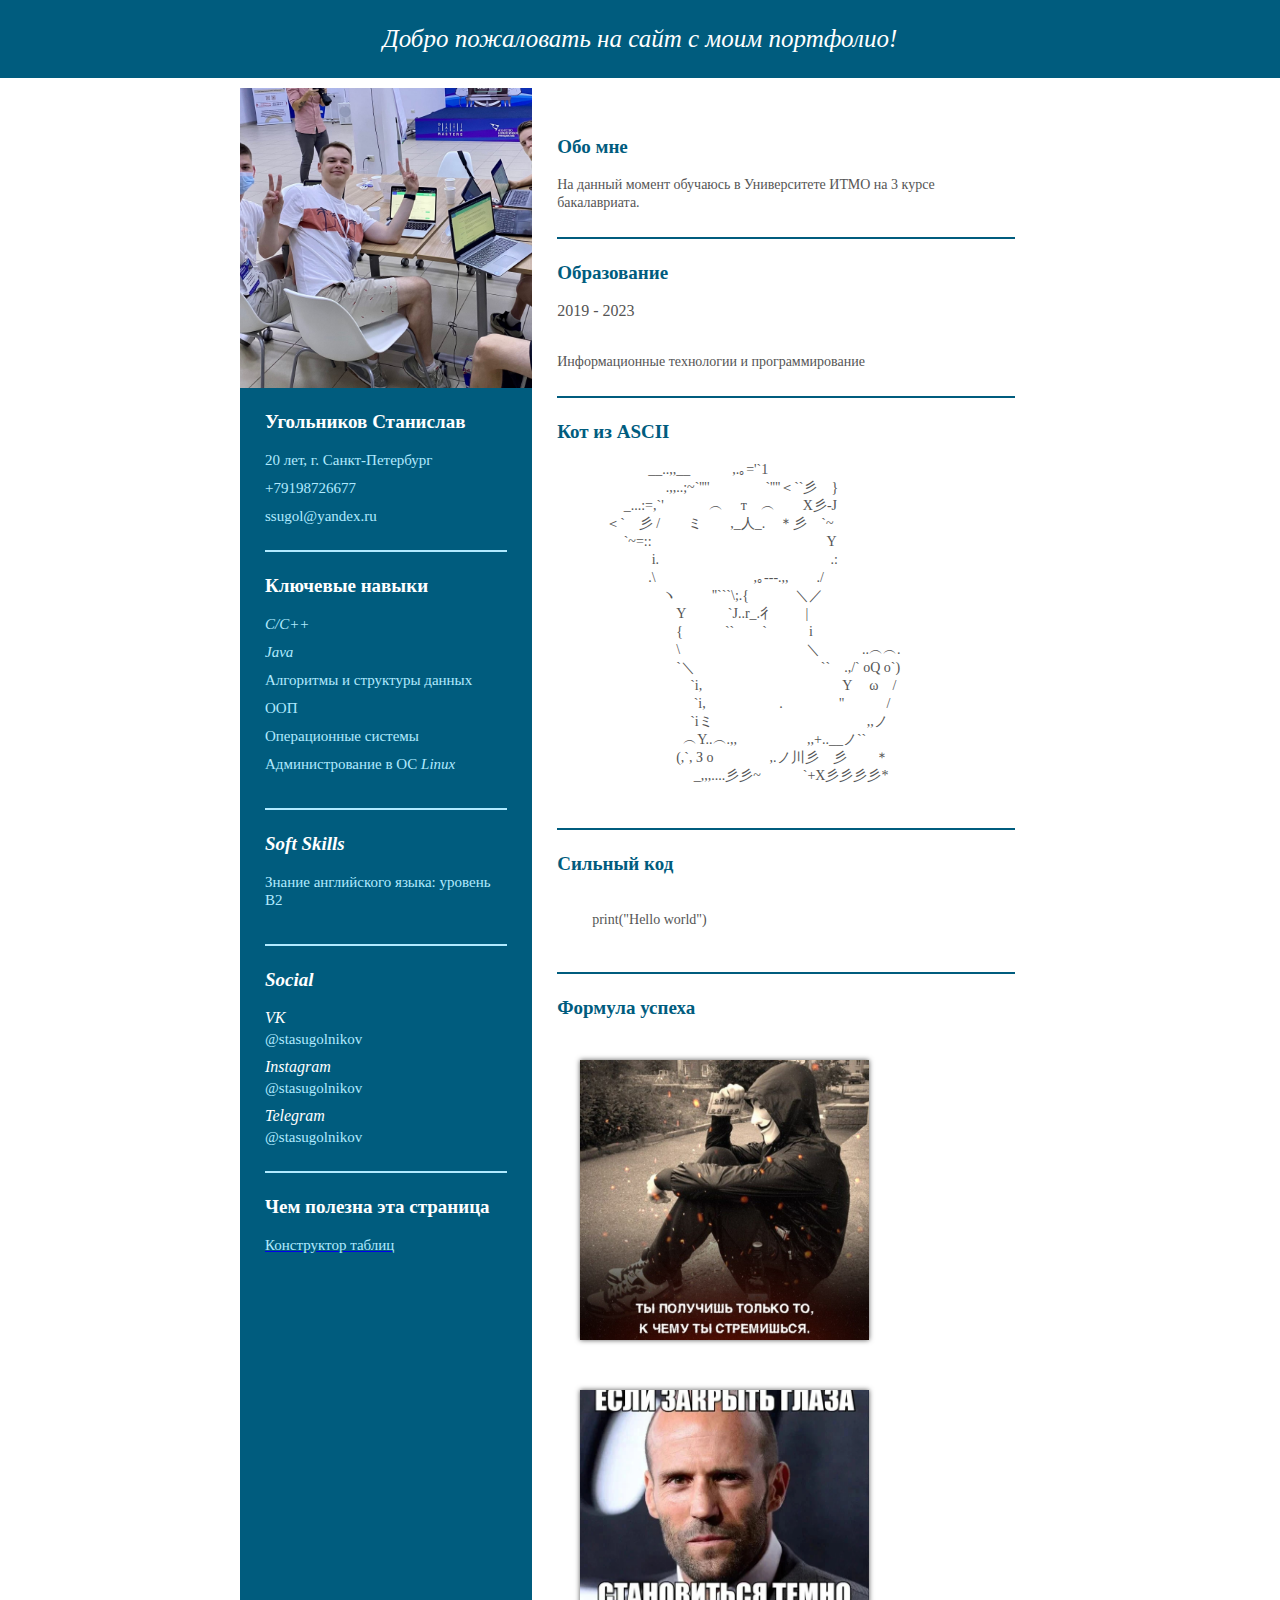
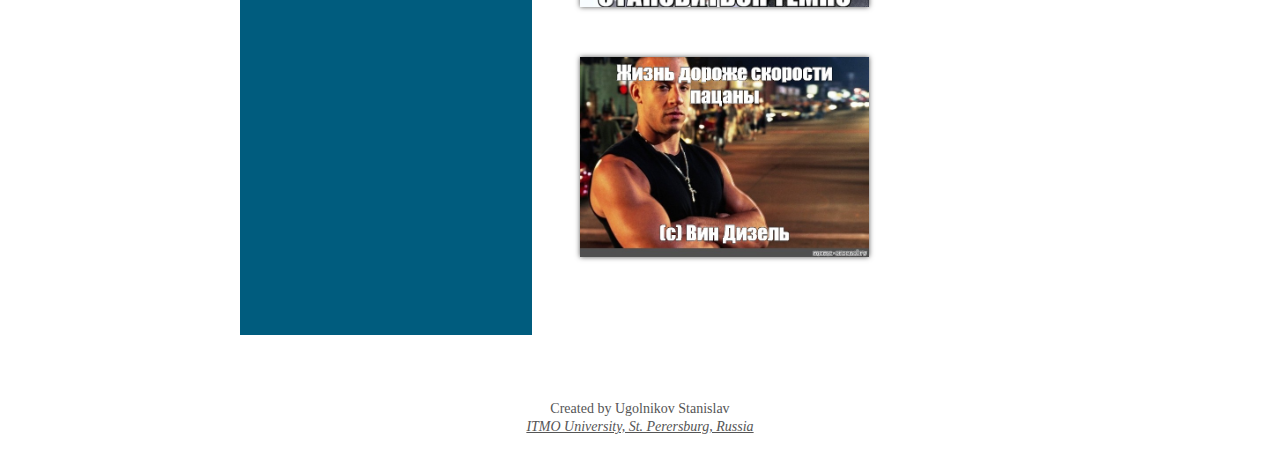
==== commit cc8bc59c: "lab5" ====
--- a/index.html
+++ b/index.html
@@ -114,6 +114,21 @@
               <div class="data">
                 <p class="semi-bold"><i>Telegram</i></p>
                 <p>@stasugolnikov</p>
+              </div>
+            </li>
+          </ul>
+        </div>
+        <div class="resume_item_left table-constructor">
+          <div class="title">
+              <p class="bold">Чем полезна эта страница</p>
+            </a>
+          </div>
+          <ul>
+            <li>
+              <div class="skill_name">
+                <a id="table-constructor.html" class="header__nav__link" href="html/table-constructor.html">
+                  <p class="data">Конструктор таблиц</p>
+                </a>
               </div>
             </li>
           </ul>
--- a/css/outline.css
+++ b/css/outline.css
@@ -29,6 +29,7 @@
 .semi-bold {
   font-weight: 500;
   font-size: 16px;
+  color: white;
 }
 
 .resume {
@@ -57,6 +58,7 @@
 .resume .resume_left .resume_content {
   padding: 0 25px;
 }
+
 
 .resume .title {
   margin-bottom: 20px;
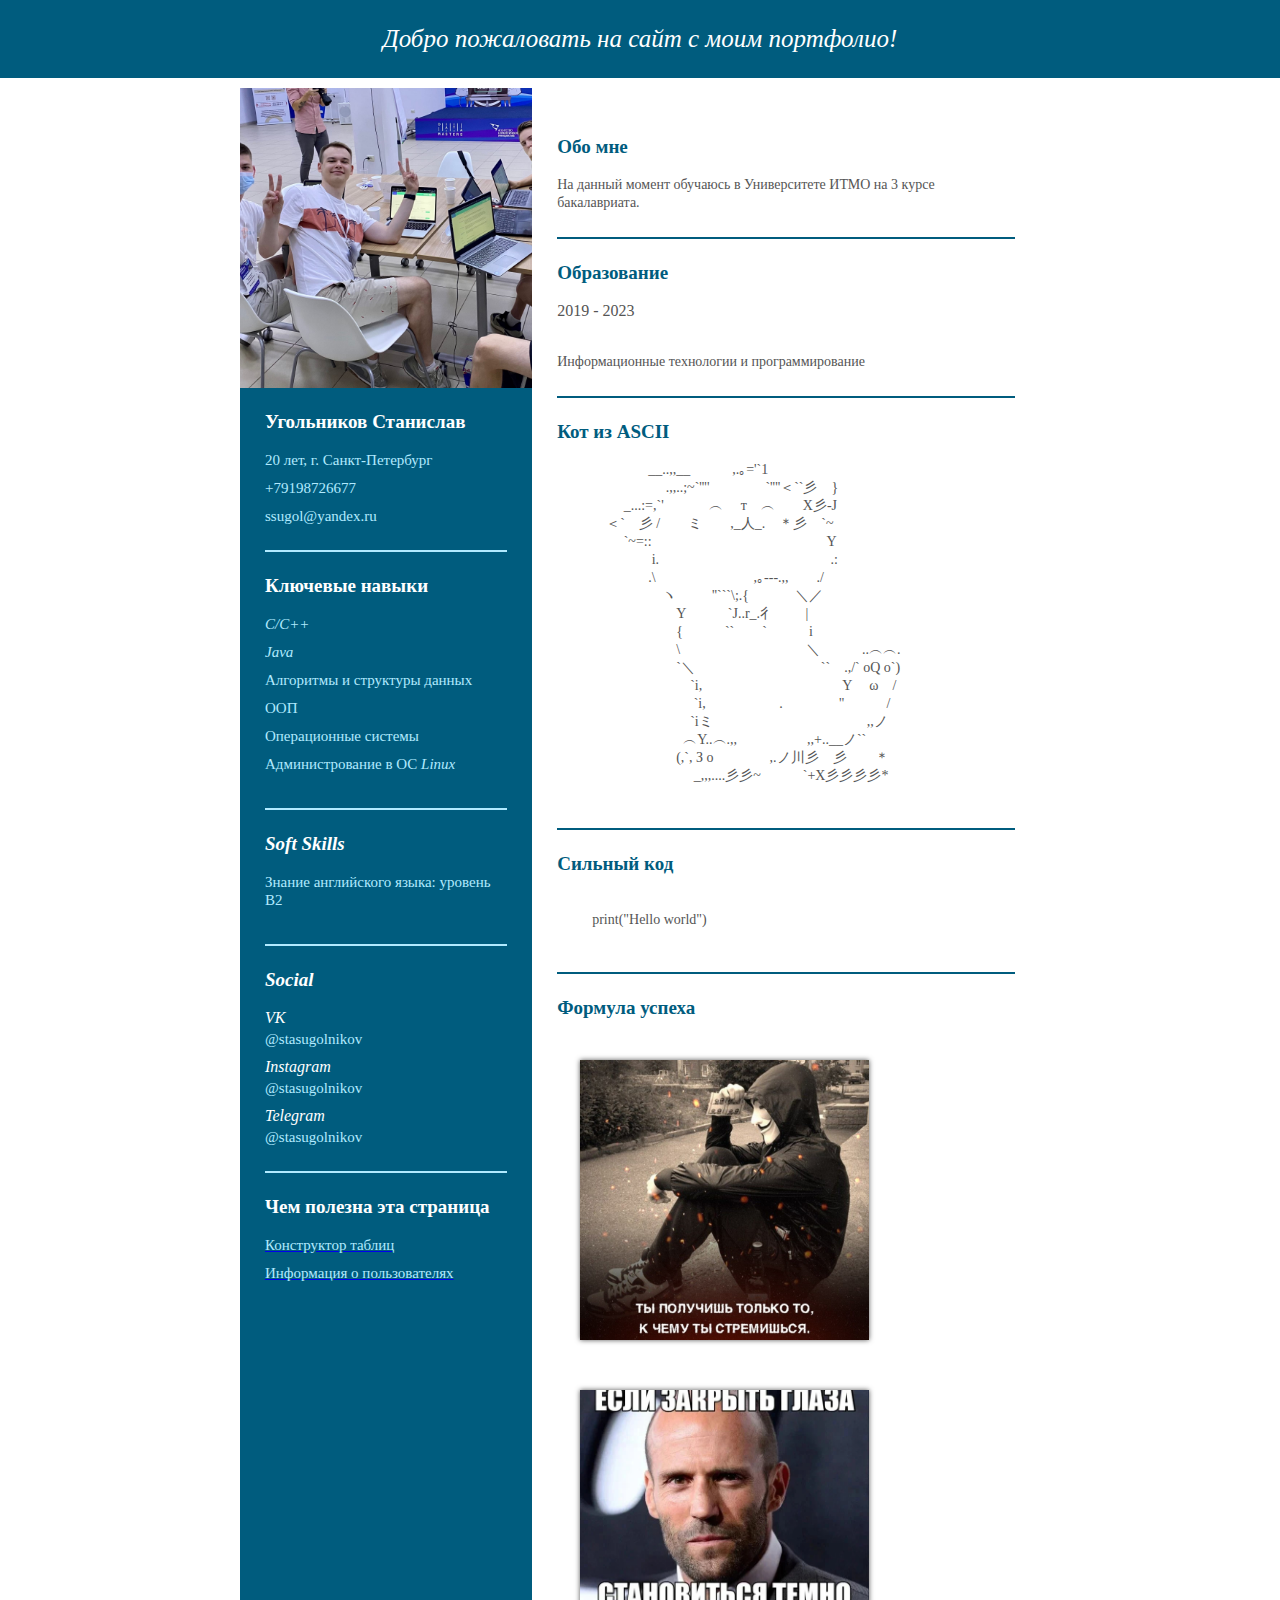
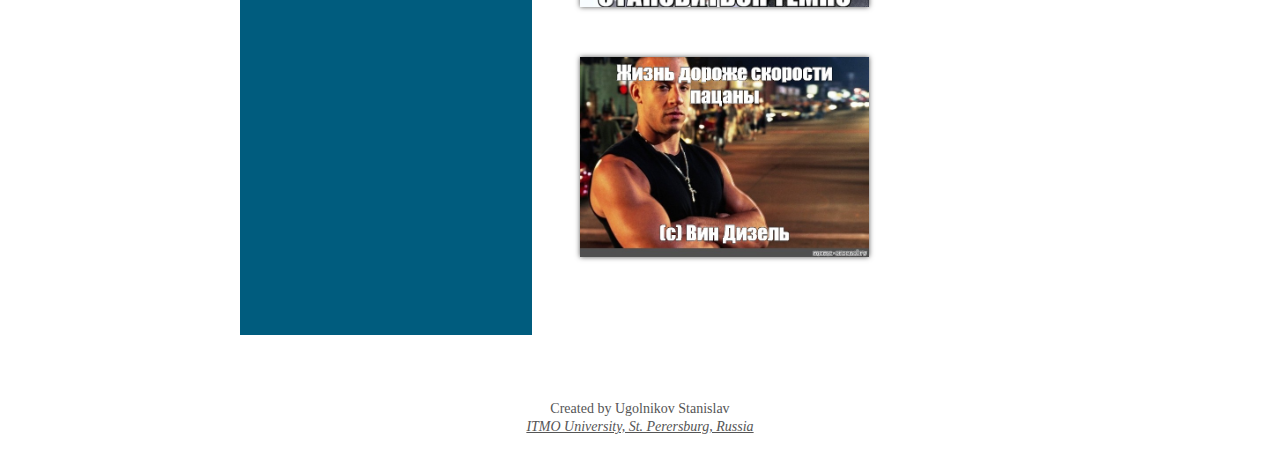
==== commit 348d5eb4: "refactoring lab5 & add lab6" ====
--- a/index.html
+++ b/index.html
@@ -128,6 +128,13 @@
               <div class="skill_name">
                 <a id="table-constructor.html" class="header__nav__link" href="html/table-constructor.html">
                   <p class="data">Конструктор таблиц</p>
+                </a>
+              </div>
+            </li>
+            <li>
+              <div class="skill_name">
+                <a id="table-constructor.html" class="header__nav__link" href="html/users-info.html">
+                  <p class="data">Информация о пользователях</p>
                 </a>
               </div>
             </li>
